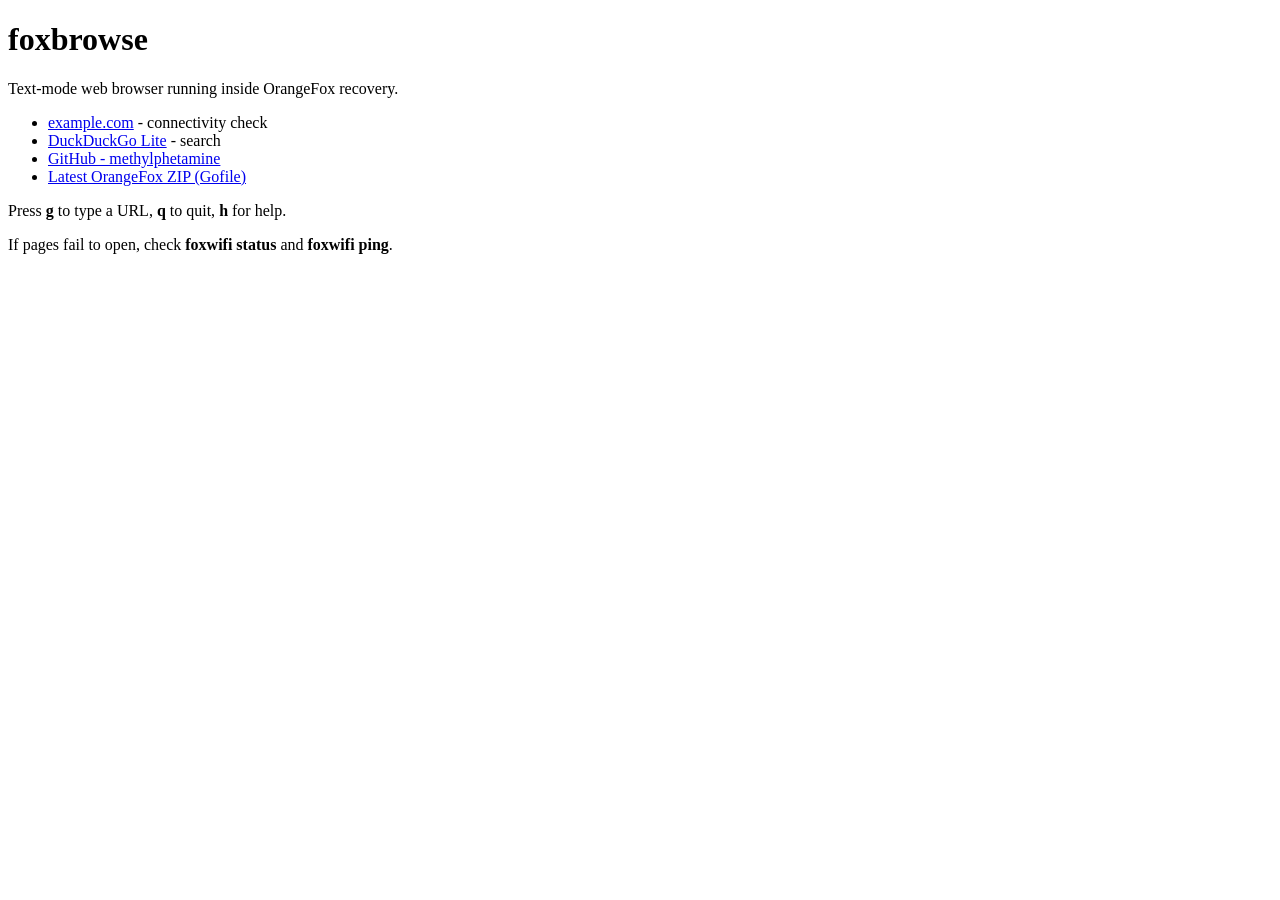
==== recovery/root/system/etc/foxbrowse/etc/start.html @ 2cbb149f "browser: ship Lynx text web browser Lynx 2.9.1 (SSL, ncursesw) built against musl, bundled with its " ====
<!DOCTYPE html>
<html>
<head><title>foxbrowse - begonia recovery</title></head>
<body>
<h1>foxbrowse</h1>
<p>Text-mode web browser running inside OrangeFox recovery.</p>
<ul>
  <li><a href="https://example.com/">example.com</a> - connectivity check</li>
  <li><a href="https://duckduckgo.com/lite/">DuckDuckGo Lite</a> - search</li>
  <li><a href="https://github.com/methylphetamine">GitHub - methylphetamine</a></li>
  <li><a href="https://gofile.io/d/0bfJryaE">Latest OrangeFox ZIP (Gofile)</a></li>
</ul>
<p>Press <b>g</b> to type a URL, <b>q</b> to quit, <b>h</b> for help.</p>
<p>If pages fail to open, check <b>foxwifi status</b> and <b>foxwifi ping</b>.</p>
</body>
</html>
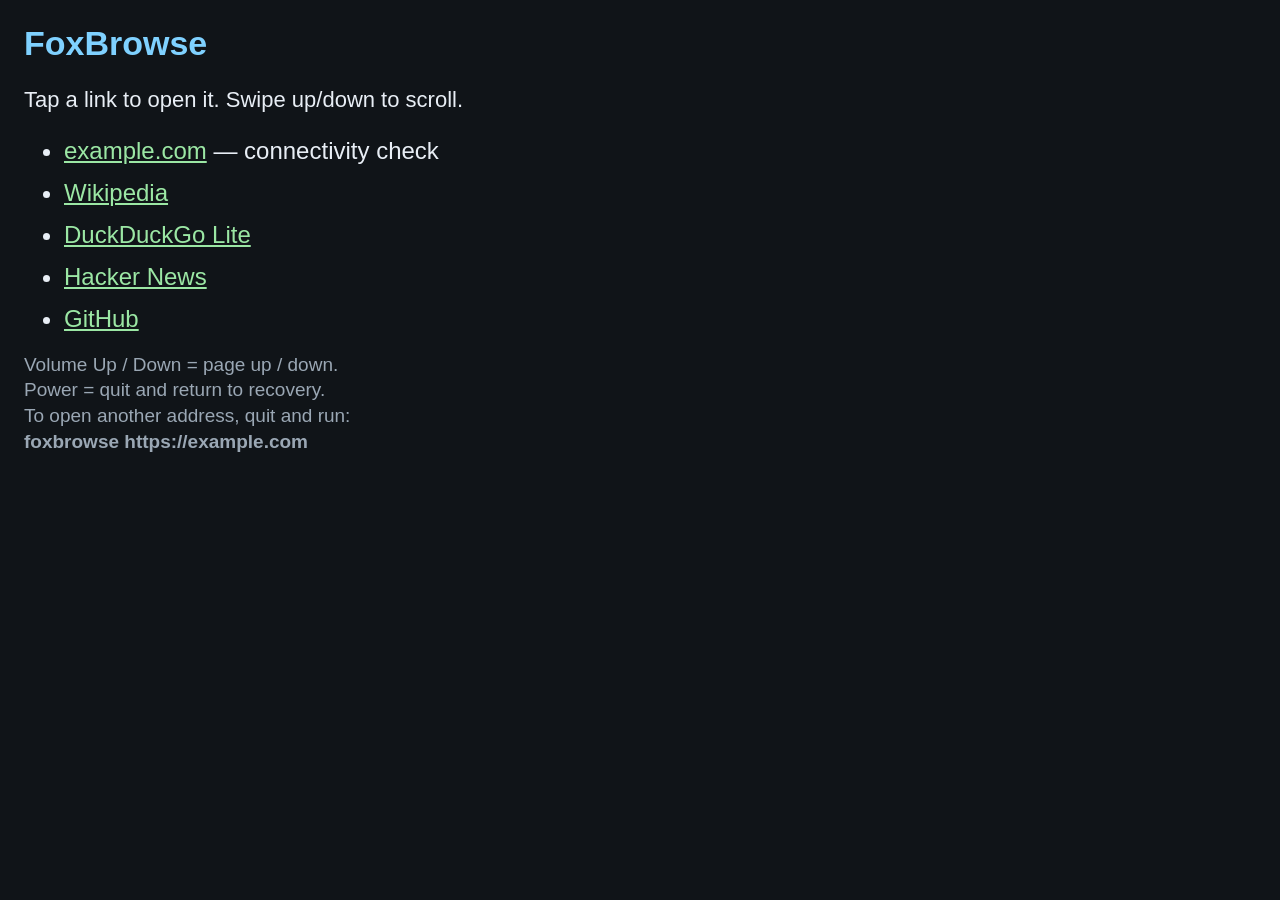
==== commit 69e3e385: "browser: replace Lynx with a full-screen Links2 kiosk Lynx could only show text, so pages were unusa" ====
--- a/recovery/root/system/etc/foxbrowse/etc/start.html
+++ b/recovery/root/system/etc/foxbrowse/etc/start.html
@@ -1,16 +1,29 @@
 <!DOCTYPE html>
 <html>
-<head><title>foxbrowse - begonia recovery</title></head>
+<head>
+<title>FoxBrowse</title>
+<style>
+body { background: #101418; color: #e8eef5; font-family: sans-serif; margin: 24px; }
+h1 { color: #7fd1ff; font-size: 34px; margin: 0 0 8px 0; }
+p { font-size: 22px; line-height: 1.35; }
+a { color: #9be7a4; }
+li { font-size: 24px; margin: 14px 0; }
+.small { color: #9aa7b4; font-size: 19px; }
+</style>
+</head>
 <body>
-<h1>foxbrowse</h1>
-<p>Text-mode web browser running inside OrangeFox recovery.</p>
+<h1>FoxBrowse</h1>
+<p>Tap a link to open it. Swipe up/down to scroll.</p>
 <ul>
-  <li><a href="https://example.com/">example.com</a> - connectivity check</li>
-  <li><a href="https://duckduckgo.com/lite/">DuckDuckGo Lite</a> - search</li>
-  <li><a href="https://github.com/methylphetamine">GitHub - methylphetamine</a></li>
-  <li><a href="https://gofile.io/d/0bfJryaE">Latest OrangeFox ZIP (Gofile)</a></li>
+<li><a href="https://example.com/">example.com</a> &mdash; connectivity check</li>
+<li><a href="https://en.m.wikipedia.org/">Wikipedia</a></li>
+<li><a href="https://lite.duckduckgo.com/lite/">DuckDuckGo Lite</a></li>
+<li><a href="https://news.ycombinator.com/">Hacker News</a></li>
+<li><a href="https://github.com/">GitHub</a></li>
 </ul>
-<p>Press <b>g</b> to type a URL, <b>q</b> to quit, <b>h</b> for help.</p>
-<p>If pages fail to open, check <b>foxwifi status</b> and <b>foxwifi ping</b>.</p>
+<p class="small">Volume Up / Down = page up / down.<br>
+Power = quit and return to recovery.<br>
+To open another address, quit and run:<br>
+<b>foxbrowse https://example.com</b></p>
 </body>
 </html>
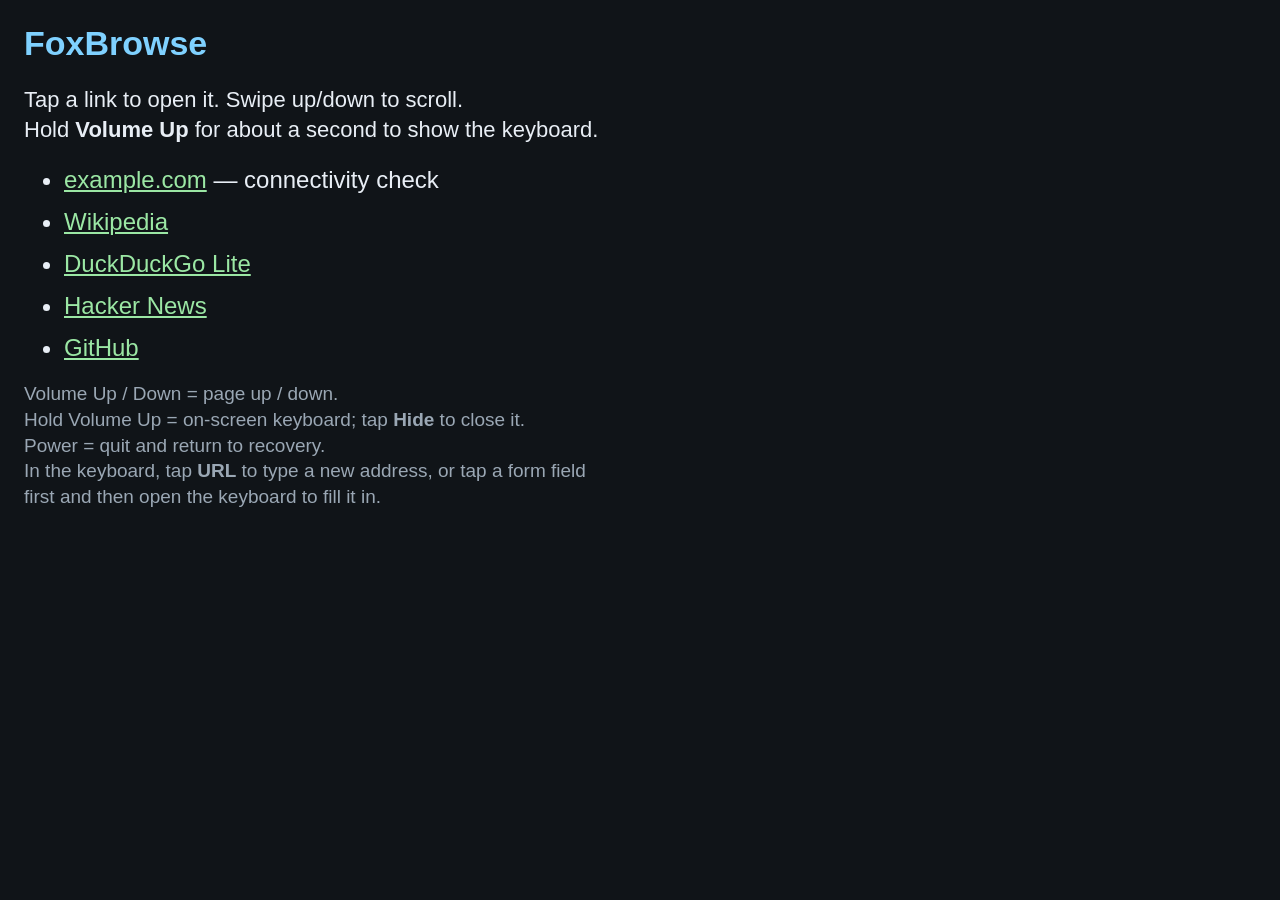
==== commit ee1c14e2: "browser: add an on-screen keyboard helper" ====
--- a/recovery/root/system/etc/foxbrowse/etc/start.html
+++ b/recovery/root/system/etc/foxbrowse/etc/start.html
@@ -13,7 +13,8 @@
 </head>
 <body>
 <h1>FoxBrowse</h1>
-<p>Tap a link to open it. Swipe up/down to scroll.</p>
+<p>Tap a link to open it. Swipe up/down to scroll.<br>
+Hold <b>Volume Up</b> for about a second to show the keyboard.</p>
 <ul>
 <li><a href="https://example.com/">example.com</a> &mdash; connectivity check</li>
 <li><a href="https://en.m.wikipedia.org/">Wikipedia</a></li>
@@ -22,8 +23,9 @@
 <li><a href="https://github.com/">GitHub</a></li>
 </ul>
 <p class="small">Volume Up / Down = page up / down.<br>
+Hold Volume Up = on-screen keyboard; tap <b>Hide</b> to close it.<br>
 Power = quit and return to recovery.<br>
-To open another address, quit and run:<br>
-<b>foxbrowse https://example.com</b></p>
+In the keyboard, tap <b>URL</b> to type a new address, or tap a form field<br>
+first and then open the keyboard to fill it in.</p>
 </body>
 </html>
